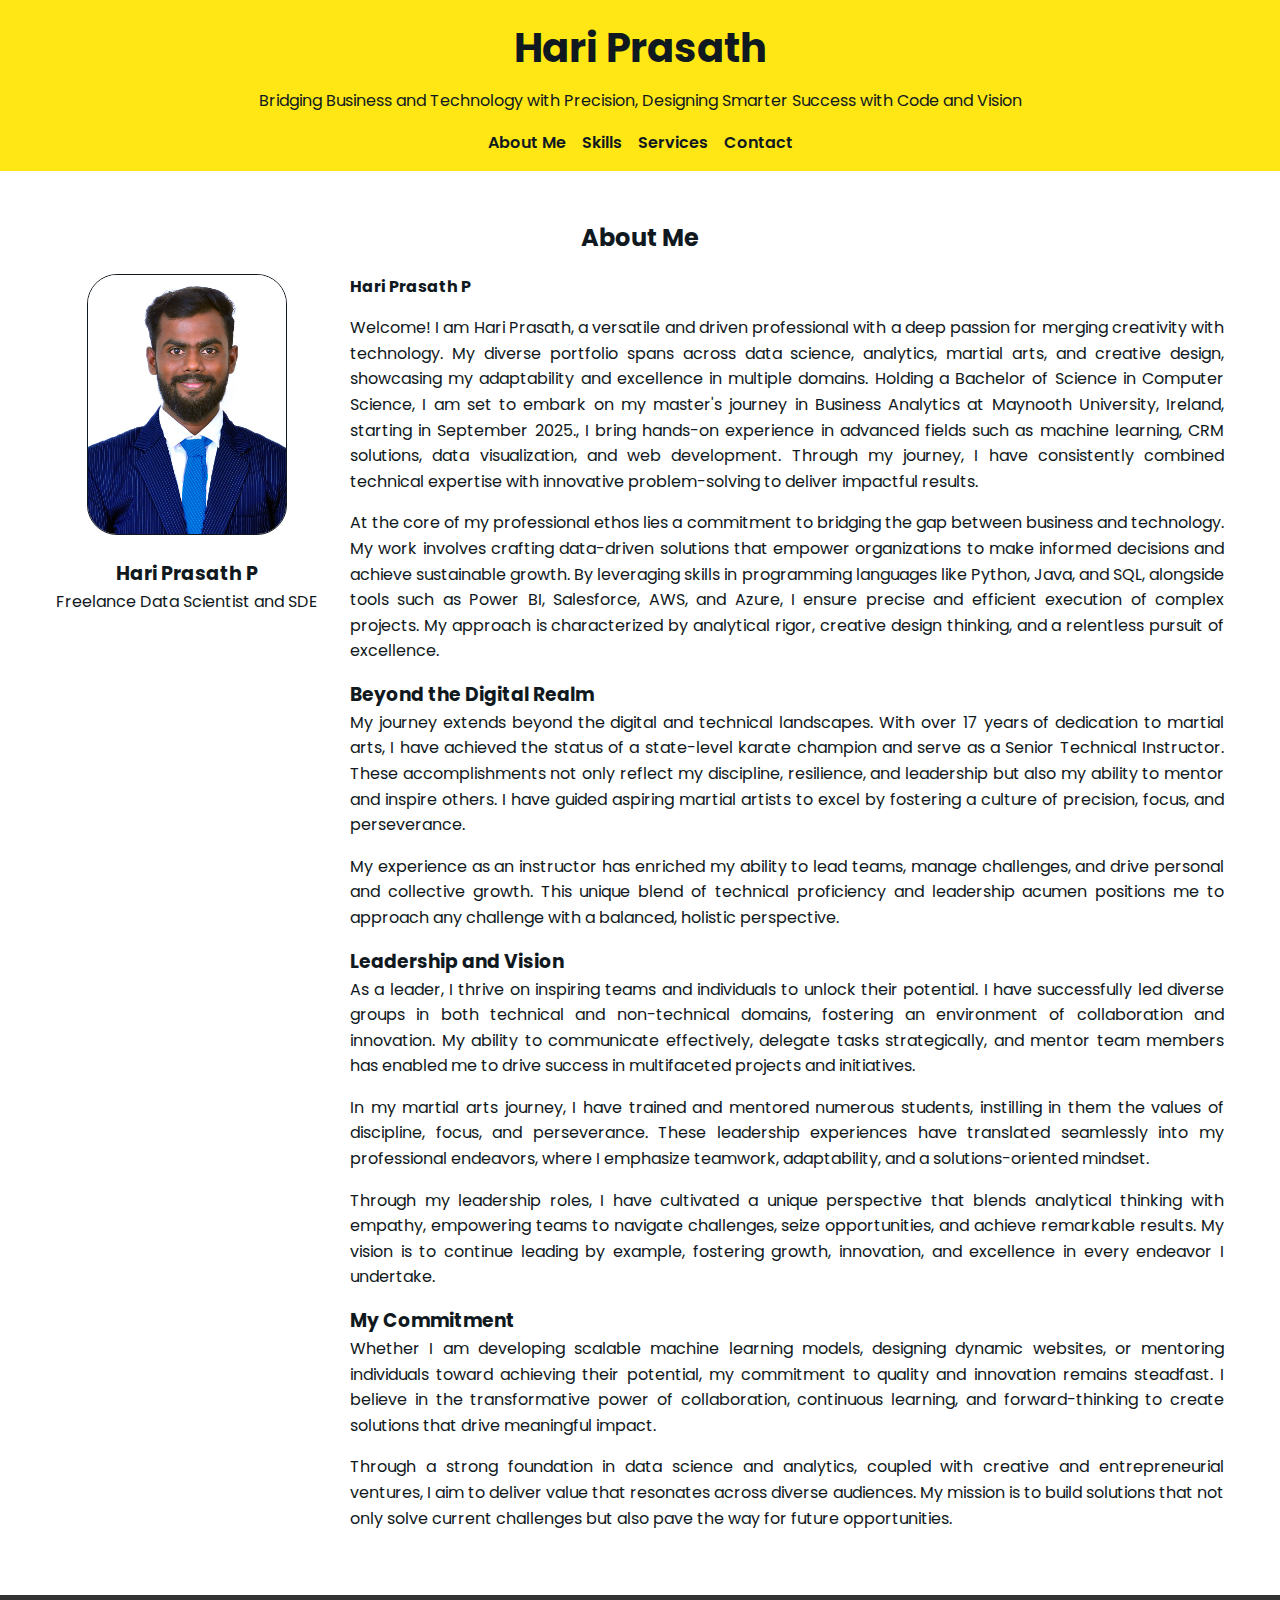
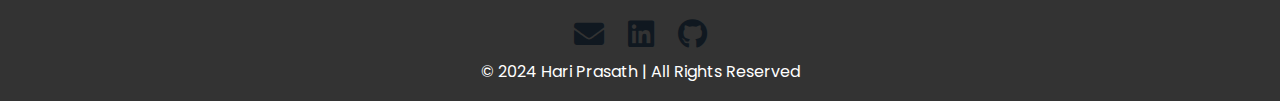
==== index.html @ beed033c "Add files via upload" ====
<!DOCTYPE html>
<html lang="en">
<head>
    <meta charset="UTF-8">
    <meta name="viewport" content="width=device-width, initial-scale=1.0">
    <meta name="description" content="Hari Prasath P - Data Scientist, Business Analyst, and Karate Enthusiast.">
    <meta name="author" content="Hari Prasath P">
    <meta name="keywords" content="Hari Prasath P, Data Scientist, Business Analyst, Karate Enthusiast, Portfolio">
    <title>Hari Prasath - Portfolio</title>
    <!-- Fonts -->
    <link href="https://fonts.googleapis.com/css2?family=Poppins:wght@300;400;600;700&display=swap" rel="stylesheet">
    <!-- Styles -->
    <link rel="stylesheet" href="styles.css">
    <!-- Font Awesome for icons -->
    <link rel="stylesheet" href="https://cdnjs.cloudflare.com/ajax/libs/font-awesome/5.15.4/css/all.min.css">
</head>
<body>
    <header>
        <h1>Hari Prasath </h1>
        <p class="tagline">Bridging Business and Technology with Precision, Designing Smarter Success with Code and Vision</p>
        <nav>
            <ul>
                <li><a href="#about">About Me</a></li>
                <li><a href="skills.html">Skills</a></li>
                <li><a href="services.html">Services</a></li>
                <li><a href="contact.html">Contact</a></li>
            </ul>
        </nav>
    </header>
    <main class="container">
        <section id="about" class="about">
            <h2>About Me</h2>
            <div class="about-content">
                <div class="profile-container">
                    <img src="Color Photo.jpg" alt="Hari Prasath P" class="profile-pic">
                    <div class="profile-info">
                        <h3>Hari Prasath P</h3>
                        <p>Freelance Data Scientist and SDE</p>
                    </div>
                </div>
                <div class="about-text">
                    <p><strong>Hari Prasath P</strong></p>
                    <p>Welcome! I am Hari Prasath, a versatile and driven professional with a deep passion for merging creativity with technology. My diverse portfolio spans across data science, analytics, martial arts, and creative design, showcasing my adaptability and excellence in multiple domains. Holding a Bachelor of Science in Computer Science, I am set to embark on my master's journey in Business Analytics at Maynooth University, Ireland, starting in September 2025., I bring hands-on experience in advanced fields such as machine learning, CRM solutions, data visualization, and web development. Through my journey, I have consistently combined technical expertise with innovative problem-solving to deliver impactful results.</p>
                    <p>At the core of my professional ethos lies a commitment to bridging the gap between business and technology. My work involves crafting data-driven solutions that empower organizations to make informed decisions and achieve sustainable growth. By leveraging skills in programming languages like Python, Java, and SQL, alongside tools such as Power BI, Salesforce, AWS, and Azure, I ensure precise and efficient execution of complex projects. My approach is characterized by analytical rigor, creative design thinking, and a relentless pursuit of excellence.</p>
                    <h3>Beyond the Digital Realm</h3>
                    <p>My journey extends beyond the digital and technical landscapes. With over 17 years of dedication to martial arts, I have achieved the status of a state-level karate champion and serve as a Senior Technical Instructor. These accomplishments not only reflect my discipline, resilience, and leadership but also my ability to mentor and inspire others. I have guided aspiring martial artists to excel by fostering a culture of precision, focus, and perseverance.</p>
                    <p>My experience as an instructor has enriched my ability to lead teams, manage challenges, and drive personal and collective growth. This unique blend of technical proficiency and leadership acumen positions me to approach any challenge with a balanced, holistic perspective.</p>
                    <h3>Leadership and Vision</h3>
                    <p>As a leader, I thrive on inspiring teams and individuals to unlock their potential. I have successfully led diverse groups in both technical and non-technical domains, fostering an environment of collaboration and innovation. My ability to communicate effectively, delegate tasks strategically, and mentor team members has enabled me to drive success in multifaceted projects and initiatives.</p>
                    <p>In my martial arts journey, I have trained and mentored numerous students, instilling in them the values of discipline, focus, and perseverance. These leadership experiences have translated seamlessly into my professional endeavors, where I emphasize teamwork, adaptability, and a solutions-oriented mindset.</p>
                    <p>Through my leadership roles, I have cultivated a unique perspective that blends analytical thinking with empathy, empowering teams to navigate challenges, seize opportunities, and achieve remarkable results. My vision is to continue leading by example, fostering growth, innovation, and excellence in every endeavor I undertake.</p>
                    <h3>My Commitment</h3>
                    <p>Whether I am developing scalable machine learning models, designing dynamic websites, or mentoring individuals toward achieving their potential, my commitment to quality and innovation remains steadfast. I believe in the transformative power of collaboration, continuous learning, and forward-thinking to create solutions that drive meaningful impact. </p>
                    <p>Through a strong foundation in data science and analytics, coupled with creative and entrepreneurial ventures, I aim to deliver value that resonates across diverse audiences. My mission is to build solutions that not only solve current challenges but also pave the way for future opportunities.</p>
                </div>
            </div>
        </section>
        
    </main>
    <footer>
        <div class="contact-icons">
            <a href="mailto:harianirudh0@gmail.com" target="_blank" aria-label="Email"><i class="fas fa-envelope"></i></a>
            <a href="https://linkedin.com/in/hari-prasath-p-9bab91299/" target="_blank" aria-label="LinkedIn"><i class="fab fa-linkedin"></i></a>
            <a href="https://github.com/hari7702" target="_blank" aria-label="GitHub"><i class="fab fa-github"></i></a>
        </div>
        <p>© 2024 Hari Prasath | All Rights Reserved</p>
    </footer>
    <script>
        function adjustFooter() {
            const footer = document.querySelector('footer');
            const body = document.body;
            const html = document.documentElement;
    
            const height = Math.max(body.scrollHeight, body.offsetHeight, 
                                     html.clientHeight, html.scrollHeight, html.offsetHeight);
    
            if (height < window.innerHeight) {
                footer.style.position = 'fixed';
                footer.style.bottom = '0';
            } else {
                footer.style.position = 'relative';
            }
        }
    
        // Adjust footer on load
        window.onload = adjustFooter;
    
        // Adjust footer on resize
        window.onresize = adjustFooter;
    </script>
</body>
</html>
---- styles.css ----
* {
    margin: 0;
    padding: 0;
    box-sizing: border-box;
}

body {
    font-family: 'Poppins', sans-serif;
    line-height: 1.6;
    color: #101820; /* Dark charcoal */
    background-color: #ffffff; /* White */
    transition: opacity 0.5s ease-in-out; /* Smooth transition for opacity */
    opacity: 1; /* Initial opacity */
}

header {
    background: #FEE715; /* Bright yellow */
    color: #101820; /* Dark charcoal */
    padding: 1rem 0;
    text-align: center;
}

header h1 {
    font-size: 2.5rem;
    margin-bottom: 0.5rem;
}

header h3 {
    font-size: 1.5rem;
    margin-bottom: 0.5rem;
}

header p.tagline {
    font-size: 1rem;
    margin-bottom: 1rem;
    color: #101820; /* Dark charcoal */
}

header nav ul {
    list-style: none;
    padding: 0;
    display: flex;
    justify-content: center;
    gap: 1rem;
}

header nav ul li {
    display: inline;
}

header nav ul li a {
    color: #101820; /* Dark charcoal */
    text-decoration: none;
    font-weight: 600;
    transition: color 0.3s ease;
}

header nav ul li a:hover {
    color: #FEE715; /* Bright yellow */
}

.container {
    max-width: 1200px;
    margin: 0 auto;
    padding: 1rem;
}

.about, .skills, .services, .contact {
    margin: 2rem 0;
}

.about h2, .skills h2, .services h2, .contact h2 {
    text-align: center;
    color: #101820; /* Dark charcoal */
    margin-bottom: 1rem;
}

.about-content {
    display: flex;
    align-items: flex-start;
    flex-wrap: wrap;
    justify-content: space-between; /* Space between items */
}

.profile-container {
    display: flex;
    flex-direction: column;
    align-items: center;
    margin-right: 2rem; /* Add margin to the right */
    margin-bottom: 1rem;
}

.profile-pic {
    max-width: 200px;
    border-radius: 30px; /* Curved rectangular shape */
    margin-bottom: 0.5rem;
    border: 1px solid #101820; /* Dark charcoal border */
}

/* Media Queries for Responsive Design */
@media (max-width: 768px) {
    .about-content {
        flex-direction: column; /* Stack items vertically on mobile */
        align-items: center; /* Center items */
    }

    .profile-container {
        margin-right: 0; /* Remove right margin on mobile */
        margin-bottom: 1rem;
    }
}

.profile-info {
    text-align: center;
}

.profile-info h3 {
    margin: 0;
    font-size: 1.2rem;
}

.profile-info p {
    margin: 0;
    font-size: 1rem;
    color: #101820; /* Dark charcoal */
}

.about-text {
    flex: 1;
    order: 1;
}

.about p, .skills p, .services p {
    text-align: justify;
    margin-bottom: 1rem;
}

.about h3, .skills h3, .services h3 {
    color: #101820; /* Dark charcoal */
    margin-top: 1rem;
}

.about ul, .skills ul, .services ul {
    list-style-type: disc;
    margin-left: 1.5rem;
    margin-bottom: 1rem;
}

.contact {
    background: #ffffff; /* White */
    color: #101820; /* Dark charcoal */
    padding: 2rem 1rem;
    text-align: center;
    width: 100%;
}

.contact form {
    max-width: 600px;
    margin: 0 auto;
    text-align: left;
}

.contact form label {
    display: block;
    margin-bottom: 0.5rem;
    color: #101820; /* Dark charcoal */
}

.contact form input,
.contact form textarea {
    width: 100%;
    padding: 0.5rem;
    margin-bottom: 1rem;
    border: 1px solid #101820; /* Dark charcoal */
    border-radius: 5px;
    background-color: #ffffff; /* White */
    color: #101820; /* Dark charcoal */
}

.contact form .form-buttons {
    display: flex;
    justify-content: space-between; /* Place buttons next to each other */
}

.contact form button {
    width: 48%; /* Adjust width to fit two buttons in a row */
    padding: 0.2rem 0.4rem; /* Smaller button size */
    background: #101820; /* Dark charcoal */
    color: #FEE715; /* Bright yellow */
    border: none;
    border-radius: 5px;
    font-size: 0.8rem; /* Smaller font size */
    font-weight: 600;
    transition: background 0.3s ease;
    cursor: pointer;
}

.contact form button:hover {
    background: #FEE715; /* Bright yellow */
    color: #101820; /* Dark charcoal */
}

.contact-icons {
    text-align: center;
    margin-bottom: 0px;
}

.contact-icons a {
    color: #101820; /* Dark charcoal */
    font-size: 30px;
    margin: 0 10px;
    text-decoration: none;
    transition: color 0.3s ease;
}

.contact-icons a:hover {
    color: #FEE715; /* Bright yellow */
}

.contact-button {
    text-decoration: none;
    color: #101820; /* Dark charcoal */
    background: #FEE715; /* Bright yellow */
    padding: 0.2rem 0.4rem; /* Smaller button size */
    border-radius: 5px;
    font-size: 0.8rem; /* Smaller font size */
    font-weight: 600;
    transition: background 0.3s ease;
    display: inline-block;
    margin-top: 0.2rem;
}

.contact-button:hover {
    background: #101820; /* Dark charcoal */
    color: #FEE715; /* Bright yellow */
}

footer {
    background: #333333; /* Light charcoal grey */
    color: #ffffff; /* White */
    text-align: center;
    padding: 1rem 0;
    width: 100%; /* Ensure footer takes full width */
    position: fixed; /* Fix footer at the bottom */
    left: 0; /* Align to the left */
    right: 0; /* Align to the right */
    bottom: 0; /* Align to the bottom */
}
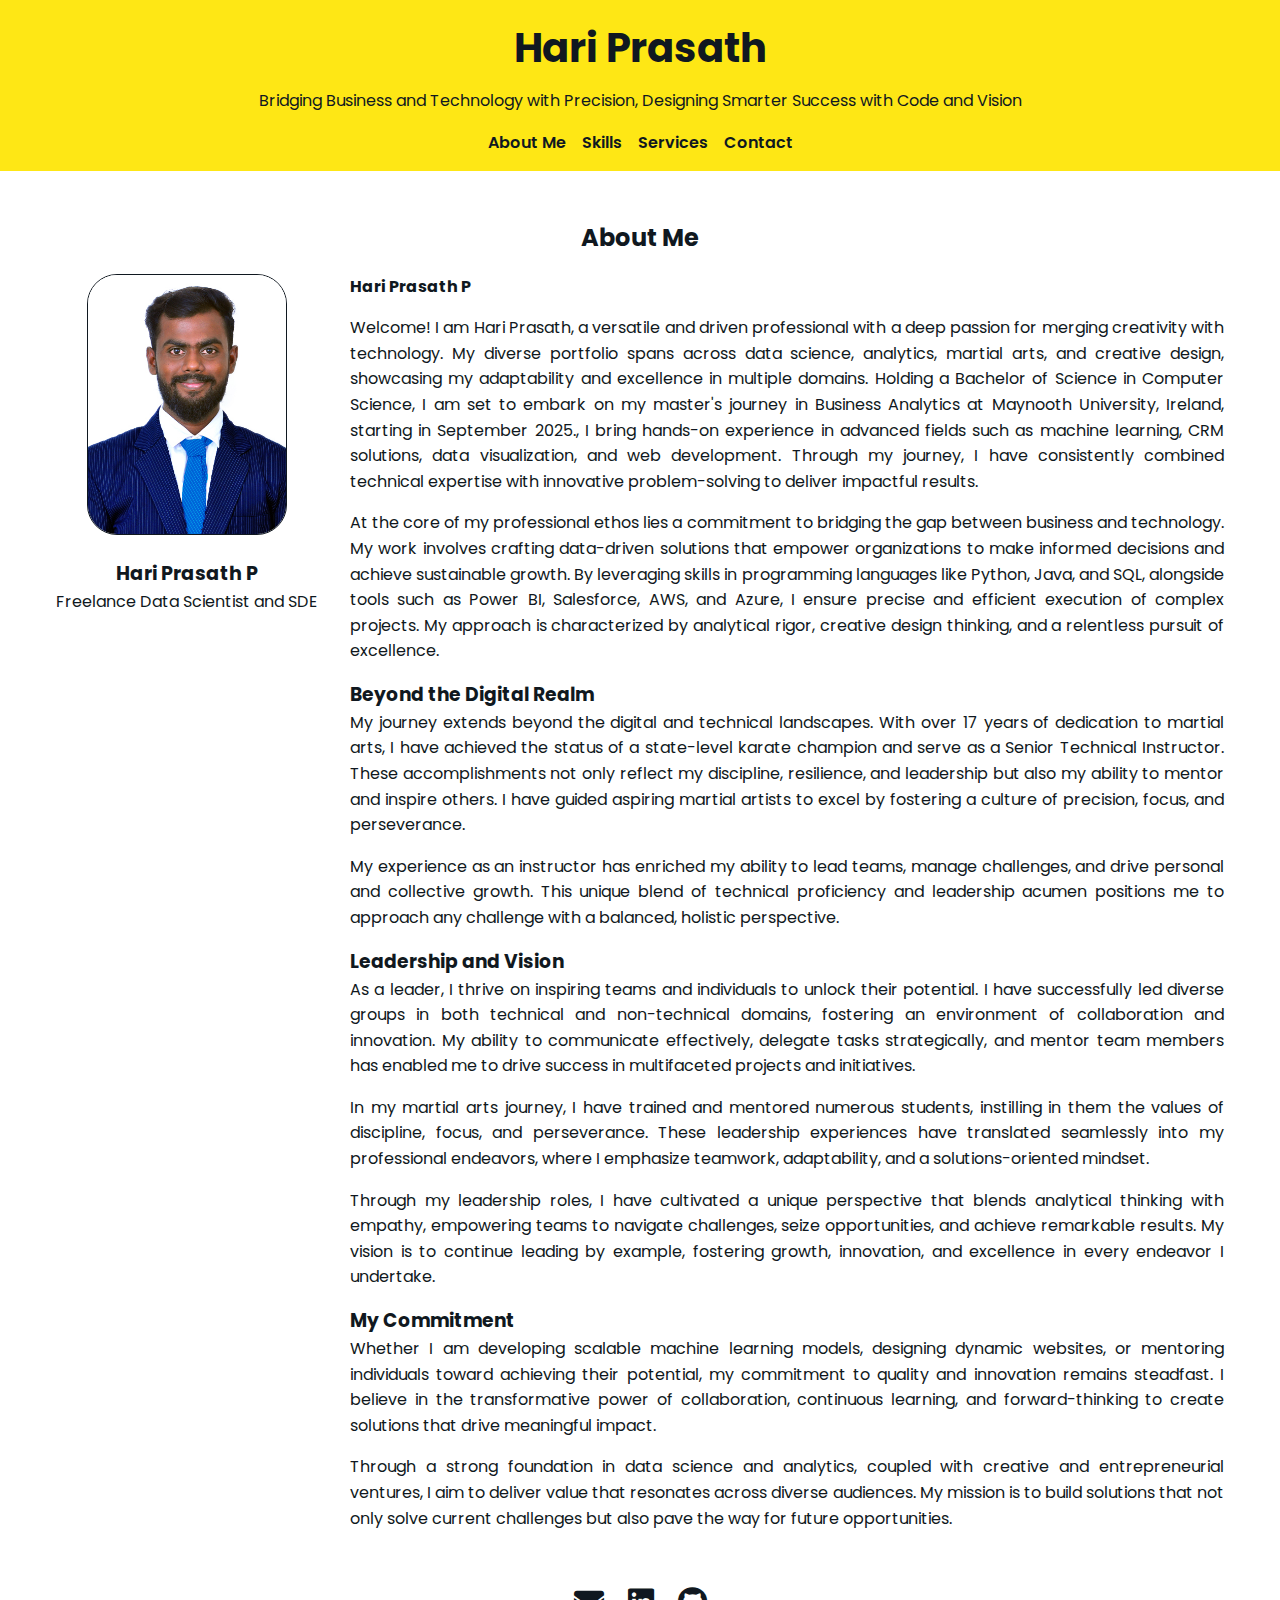
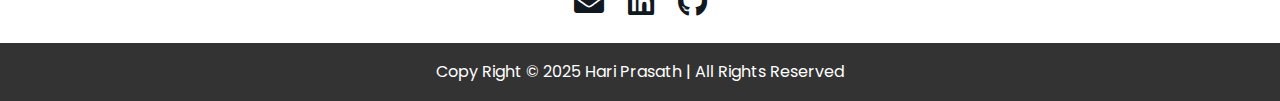
==== commit e2acebf8: "Add files via upload" ====
--- a/index.html
+++ b/index.html
@@ -55,15 +55,15 @@
                 </div>
             </div>
         </section>
-        
-    </main>
-    <footer>
         <div class="contact-icons">
             <a href="mailto:harianirudh0@gmail.com" target="_blank" aria-label="Email"><i class="fas fa-envelope"></i></a>
             <a href="https://linkedin.com/in/hari-prasath-p-9bab91299/" target="_blank" aria-label="LinkedIn"><i class="fab fa-linkedin"></i></a>
             <a href="https://github.com/hari7702" target="_blank" aria-label="GitHub"><i class="fab fa-github"></i></a>
         </div>
-        <p>© 2024 Hari Prasath | All Rights Reserved</p>
+    </main>
+    <footer>
+        
+        <p>Copy Right © 2025 Hari Prasath | All Rights Reserved</p>
     </footer>
     <script>
         function adjustFooter() {
--- a/styles.css
+++ b/styles.css
@@ -241,7 +241,6 @@
     text-align: center;
     padding: 1rem 0;
     width: 100%; /* Ensure footer takes full width */
-    position: fixed; /* Fix footer at the bottom */
     left: 0; /* Align to the left */
     right: 0; /* Align to the right */
     bottom: 0; /* Align to the bottom */
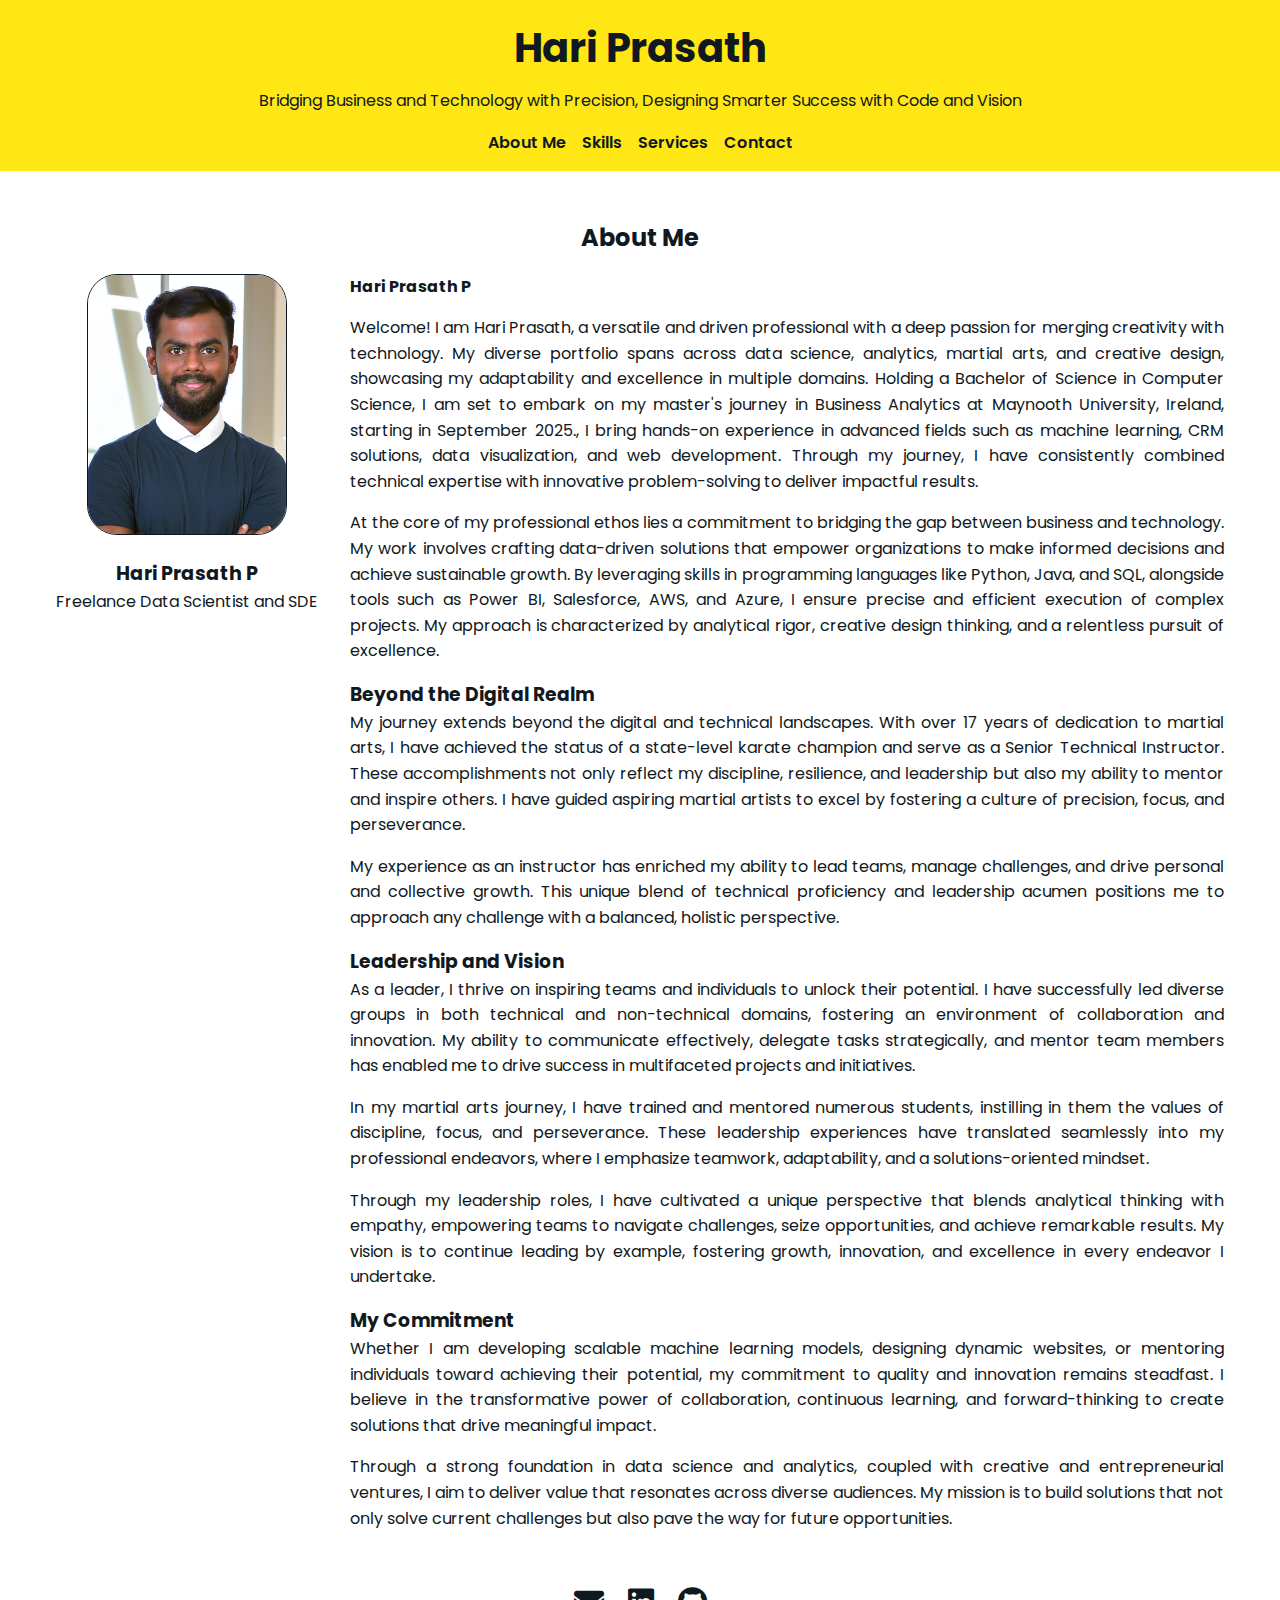
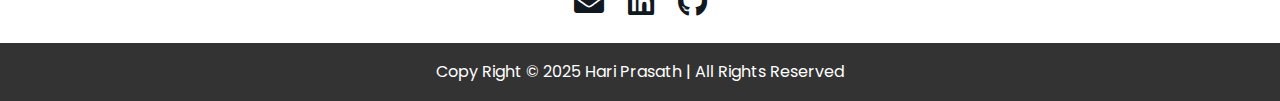
==== commit 4c50b408: "Update index.html" ====
--- a/index.html
+++ b/index.html
@@ -32,7 +32,7 @@
             <h2>About Me</h2>
             <div class="about-content">
                 <div class="profile-container">
-                    <img src="Color Photo.jpg" alt="Hari Prasath P" class="profile-pic">
+                    <img src="Color Photo.png" alt="Hari Prasath P" class="profile-pic">
                     <div class="profile-info">
                         <h3>Hari Prasath P</h3>
                         <p>Freelance Data Scientist and SDE</p>
@@ -89,4 +89,4 @@
         window.onresize = adjustFooter;
     </script>
 </body>
-</html>+</html>
